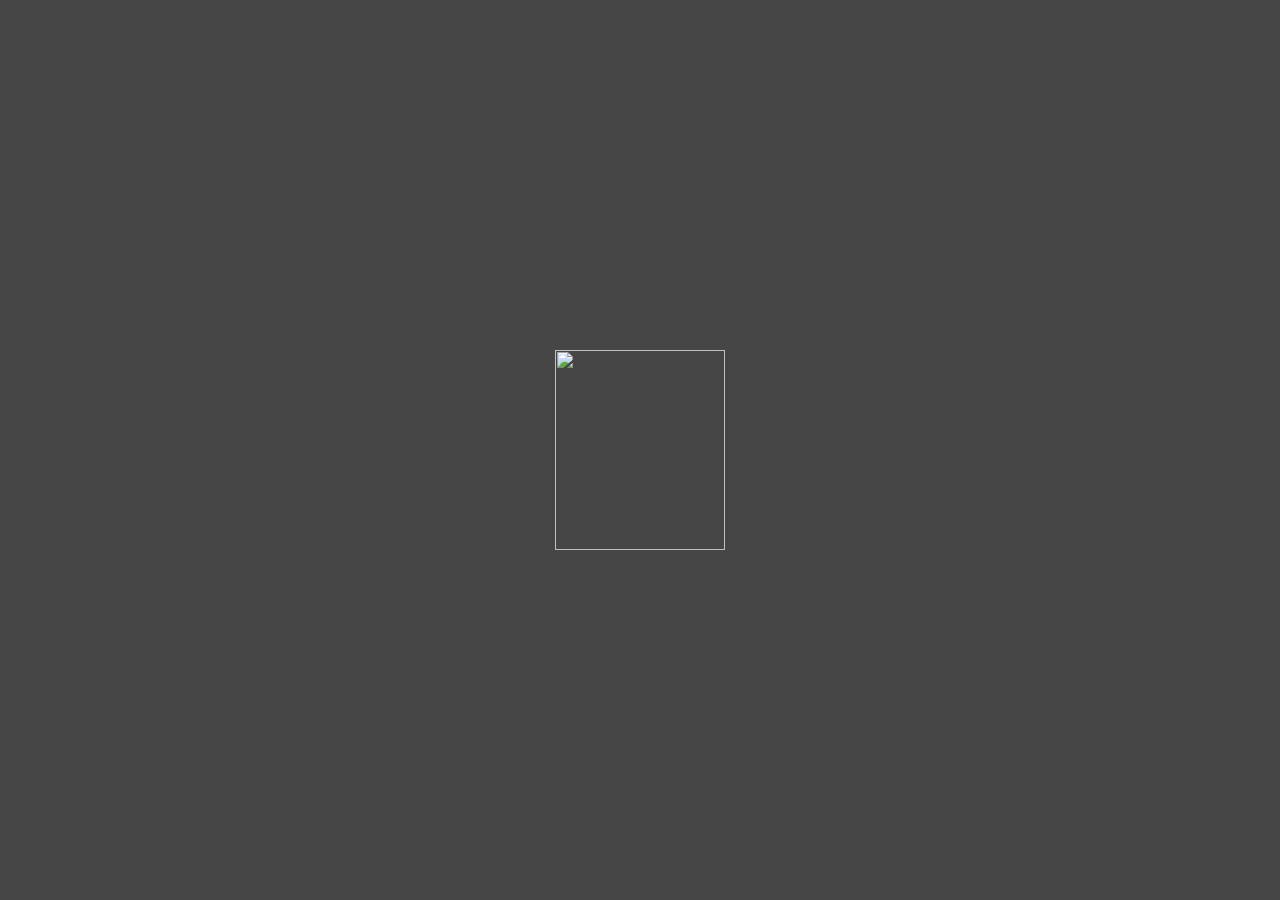
==== platforms/browser/www/index.html @ 86f1bd9c "first commit" ====
<!DOCTYPE html>
<!--
    Copyright (c) 2012-2016 Adobe Systems Incorporated. All rights reserved.

    Licensed to the Apache Software Foundation (ASF) under one
    or more contributor license agreements.  See the NOTICE file
    distributed with this work for additional information
    regarding copyright ownership.  The ASF licenses this file
    to you under the Apache License, Version 2.0 (the
    "License"); you may not use this file except in compliance
    with the License.  You may obtain a copy of the License at

    http://www.apache.org/licenses/LICENSE-2.0

    Unless required by applicable law or agreed to in writing,
    software distributed under the License is distributed on an
    "AS IS" BASIS, WITHOUT WARRANTIES OR CONDITIONS OF ANY
     KIND, either express or implied.  See the License for the
    specific language governing permissions and limitations
    under the License.
-->
<html>

<head>
    <meta charset="utf-8" />
    <meta name="format-detection" content="telephone=no" />
    <meta name="msapplication-tap-highlight" content="no" />
    <meta name="viewport" content="user-scalable=no, initial-scale=1, maximum-scale=1, minimum-scale=1, width=device-width" />
    <!-- This is a wide open CSP declaration. To lock this down for production, see below. -->
    <meta http-equiv="Content-Security-Policy" content="default-src * 'unsafe-inline'; style-src 'self' 'unsafe-inline'; media-src *" />
    <!-- Good default declaration:
    * gap: is required only on iOS (when using UIWebView) and is needed for JS->native communication
    * https://ssl.gstatic.com is required only on Android and is needed for TalkBack to function properly
    * Disables use of eval() and inline scripts in order to mitigate risk of XSS vulnerabilities. To change this:
        * Enable inline JS: add 'unsafe-inline' to default-src
        * Enable eval(): add 'unsafe-eval' to default-src
    * Create your own at http://cspisawesome.com
    -->
    <!-- <meta http-equiv="Content-Security-Policy" content="default-src 'self' data: gap: 'unsafe-inline' https://ssl.gstatic.com; style-src 'self' 'unsafe-inline'; media-src *" /> -->

    <link rel="stylesheet" type="text/css" href="css/index.css" />
    <title>Testing App</title>
</head>

<body>
    <div class="app">
        <h1>PhoneGap</h1>
        <div id="deviceready" class="blink">
            <p class="event listening">Connecting to Device</p>
            <p class="event received">Device is Ready</p>
        </div>
    </div>
    <script type="text/javascript" src="cordova.js"></script>
    <script type="text/javascript" src="js/index.js"></script>
    <script type="text/javascript">
        app.initialize();
    </script>
</body>

</html>
---- platforms/browser/www/css/index.css ----
/*
 * Licensed to the Apache Software Foundation (ASF) under one
 * or more contributor license agreements.  See the NOTICE file
 * distributed with this work for additional information
 * regarding copyright ownership.  The ASF licenses this file
 * to you under the Apache License, Version 2.0 (the
 * "License"); you may not use this file except in compliance
 * with the License.  You may obtain a copy of the License at
 *
 * http://www.apache.org/licenses/LICENSE-2.0
 *
 * Unless required by applicable law or agreed to in writing,
 * software distributed under the License is distributed on an
 * "AS IS" BASIS, WITHOUT WARRANTIES OR CONDITIONS OF ANY
 * KIND, either express or implied.  See the License for the
 * specific language governing permissions and limitations
 * under the License.
 */
* {
    -webkit-tap-highlight-color: rgba(0,0,0,0); /* make transparent link selection, adjust last value opacity 0 to 1.0 */
}

body {
    -webkit-touch-callout: none;                /* prevent callout to copy image, etc when tap to hold */
    -webkit-text-size-adjust: none;             /* prevent webkit from resizing text to fit */
    -webkit-user-select: none;                  /* prevent copy paste, to allow, change 'none' to 'text' */
    background-color:#E4E4E4;
    background-image:linear-gradient(top, #A7A7A7 0%, #E4E4E4 51%);
    background-image:-webkit-linear-gradient(top, #A7A7A7 0%, #E4E4E4 51%);
    background-image:-ms-linear-gradient(top, #A7A7A7 0%, #E4E4E4 51%);
    background-image:-webkit-gradient(
        linear,
        left top,
        left bottom,
        color-stop(0, #A7A7A7),
        color-stop(0.51, #E4E4E4)
    );
    background-attachment:fixed;
    font-family:'HelveticaNeue-Light', 'HelveticaNeue', Helvetica, Arial, sans-serif;
    font-size:12px;
    height:100%;
    margin:0px;
    padding:0px;
    text-transform:uppercase;
    width:100%;
}

/* Portrait layout (default) */
.app {
    background:url(../img/logo.png) no-repeat center top; /* 170px x 200px */
    position:absolute;             /* position in the center of the screen */
    left:50%;
    top:50%;
    height:50px;                   /* text area height */
    width:225px;                   /* text area width */
    text-align:center;
    padding:180px 0px 0px 0px;     /* image height is 200px (bottom 20px are overlapped with text) */
    margin:-115px 0px 0px -112px;  /* offset vertical: half of image height and text area height */
                                   /* offset horizontal: half of text area width */
}

/* Landscape layout (with min-width) */
@media screen and (min-aspect-ratio: 1/1) and (min-width:400px) {
    .app {
        background-position:left center;
        padding:75px 0px 75px 170px;  /* padding-top + padding-bottom + text area = image height */
        margin:-90px 0px 0px -198px;  /* offset vertical: half of image height */
                                      /* offset horizontal: half of image width and text area width */
    }
}

h1 {
    font-size:24px;
    font-weight:normal;
    margin:0px;
    overflow:visible;
    padding:0px;
    text-align:center;
}

.event {
    border-radius:4px;
    -webkit-border-radius:4px;
    color:#FFFFFF;
    font-size:12px;
    margin:0px 30px;
    padding:2px 0px;
}

.event.listening {
    background-color:#333333;
    display:block;
}

.event.received {
    background-color:#4B946A;
    display:none;
}

@keyframes fade {
    from { opacity: 1.0; }
    50% { opacity: 0.4; }
    to { opacity: 1.0; }
}
 
@-webkit-keyframes fade {
    from { opacity: 1.0; }
    50% { opacity: 0.4; }
    to { opacity: 1.0; }
}
 
.blink {
    animation:fade 3000ms infinite;
    -webkit-animation:fade 3000ms infinite;
}
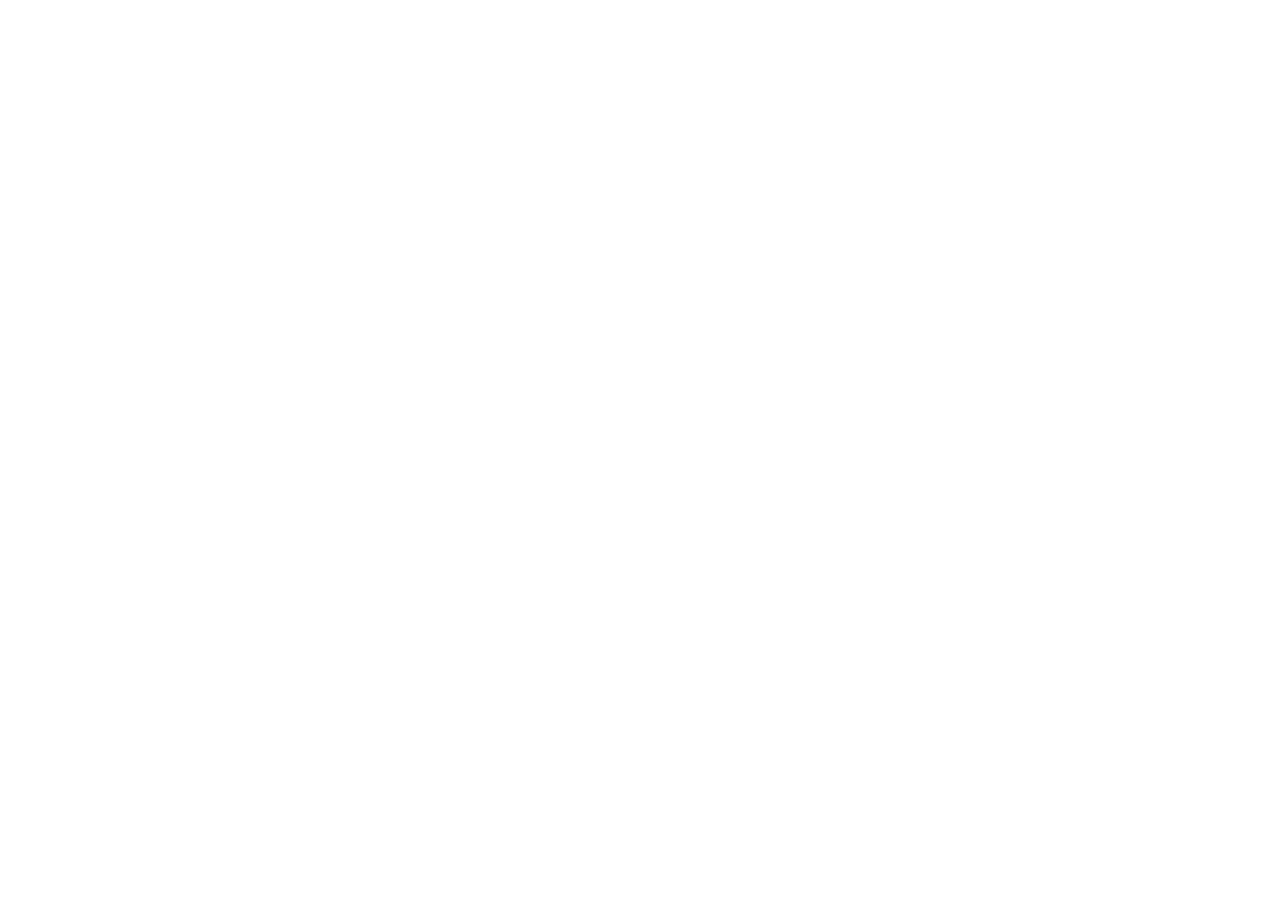
==== commit 93412b9a: "cleared temp files" ====
--- a/platforms/browser/www/index.html
+++ b/platforms/browser/www/index.html
@@ -43,18 +43,7 @@
 </head>
 
 <body>
-    <div class="app">
-        <h1>PhoneGap</h1>
-        <div id="deviceready" class="blink">
-            <p class="event listening">Connecting to Device</p>
-            <p class="event received">Device is Ready</p>
-        </div>
-    </div>
-    <script type="text/javascript" src="cordova.js"></script>
-    <script type="text/javascript" src="js/index.js"></script>
-    <script type="text/javascript">
-        app.initialize();
-    </script>
+    <script src="app.js"></script>
 </body>
 
 </html>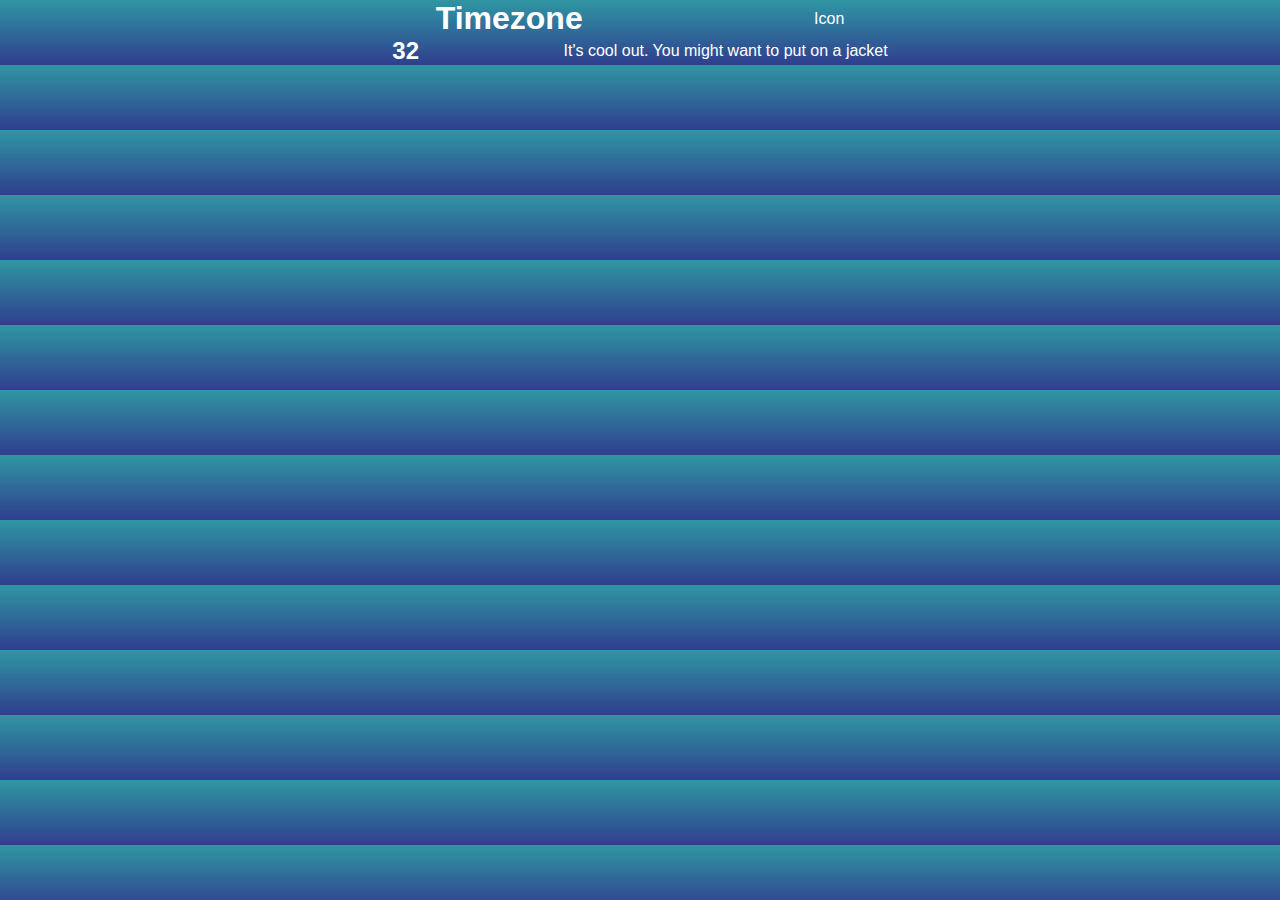
==== commit fbbac533: "App is not working as thought. Need to find out how to my screen full size view" ====
--- a/platforms/browser/www/index.html
+++ b/platforms/browser/www/index.html
@@ -43,6 +43,18 @@
 </head>
 
 <body>
+    <div class="location">
+        <h1 class="location-timezone">Timezone</h1>
+        <p>Icon</p>
+    </div>
+    <div class="temperature">
+        <h2 class="degree">32</h2>
+        <div class="temperature-description">It's cool out. You might want to put on a jacket</div>
+    </div>
+
+
+
+
     <script src="app.js"></script>
 </body>
 
--- a/platforms/browser/www/css/index.css
+++ b/platforms/browser/www/css/index.css
@@ -0,0 +1,25 @@
+* {
+    margin: 0;
+    padding: 0;
+    box-sizing: border-box;
+}
+
+body {
+    height: 100hv;
+    display: flex;
+    justify-content: center;
+    flex-direction: column;
+    align-items: center;
+    background: linear-gradient(rgb(47, 150, 163), rgb(48, 62, 143));
+    font-family: 'Segoe UI', Tahoma, Geneva, Verdana, sans-serif;
+    color: white;
+}
+
+.location,
+.temperature {
+    height: 30hv;
+    width: 50%;
+    display: flex;
+    justify-content: space-around;
+    align-items: center;
+}